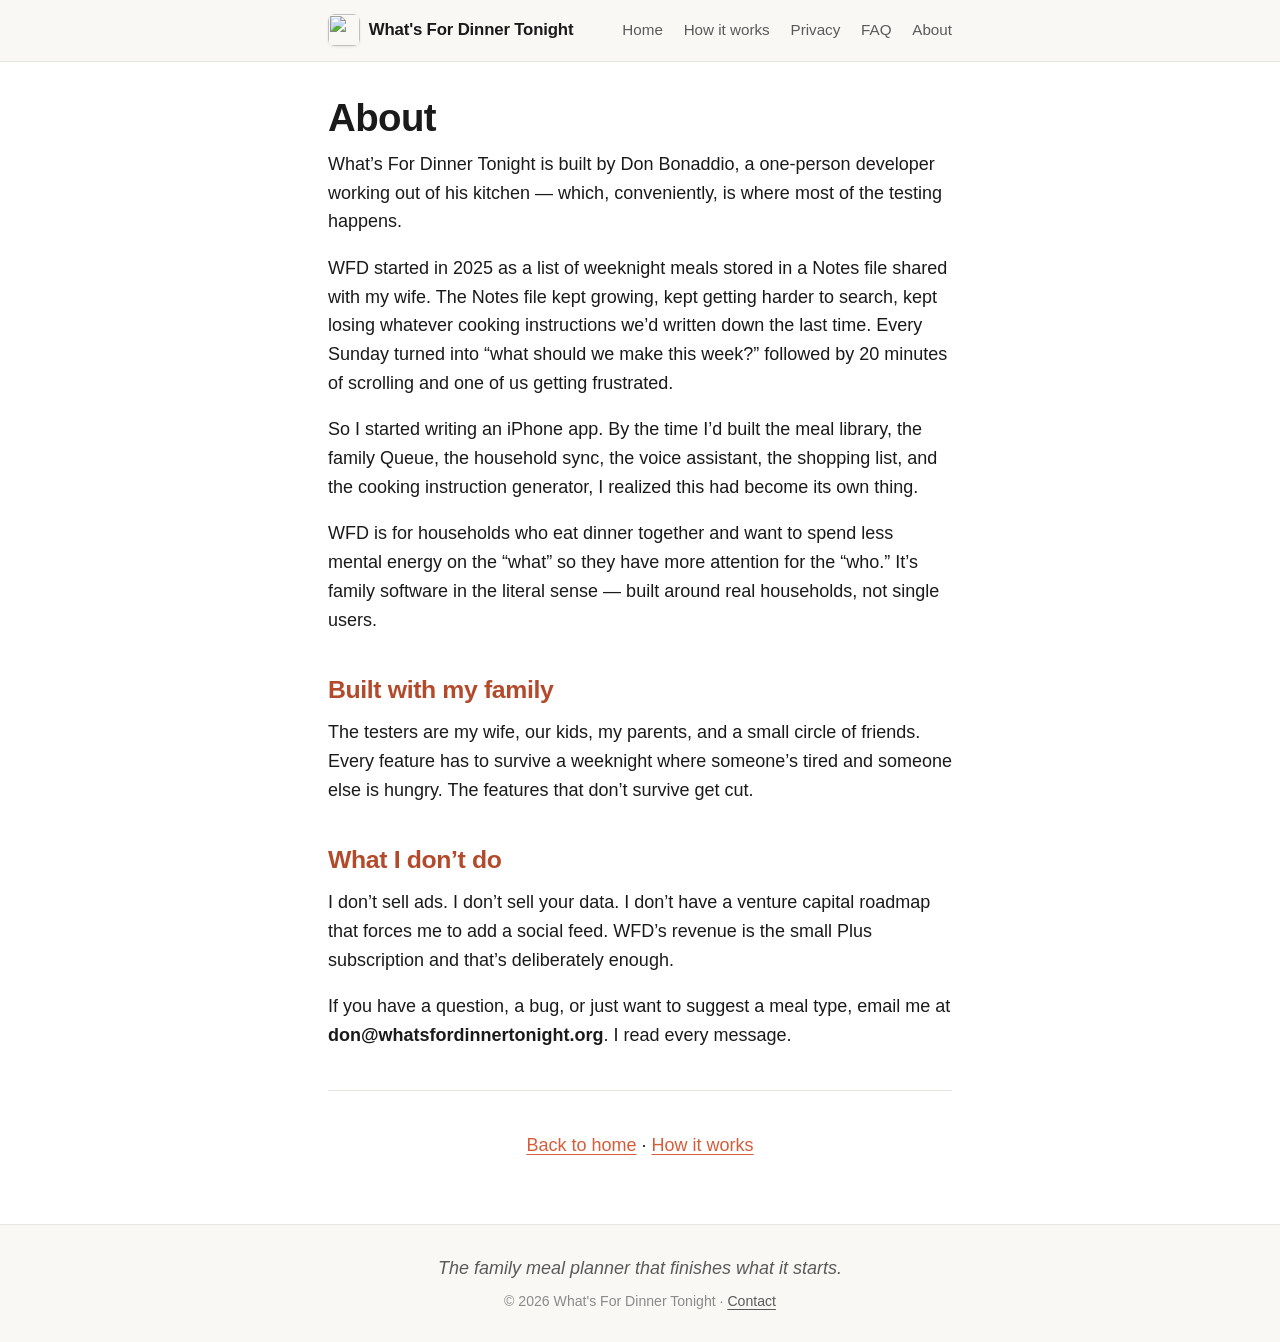
==== about.html @ 383df909 "Deploy: initial site" ====
<!DOCTYPE html>
<html lang="en">
<head>
<meta charset="UTF-8">
<meta name="viewport" content="width=device-width, initial-scale=1.0">
<meta name="description" content="What's For Dinner Tonight is built by Don Bonaddio, a one-person developer working out of his kitchen — which, conveniently, is where most of the testing happen">
<title>About — What's For Dinner Tonight</title>
<link rel="stylesheet" href="style.css">
</head>
<body>
<header class="site-header">
  <div class="container">
    <a href="index.html" class="brand">
      <img src="icon.png" alt="" class="brand-icon">
      <span>What's For Dinner Tonight</span>
    </a>
    <nav class="primary-nav">
      <a href="index.html">Home</a>
      <a href="how.html">How it works</a>
      <a href="why-private.html">Privacy</a>
      <a href="faq.html">FAQ</a>
      <a href="about.html">About</a>
    </nav>
  </div>
</header>

<main class="container">
<h1>About</h1>
<p>What&rsquo;s For Dinner Tonight is built by Don Bonaddio, a one-person developer working out of his kitchen — which, conveniently, is where most of the testing happens.</p>
<p>WFD started in 2025 as a list of weeknight meals stored in a Notes file shared with my wife. The Notes file kept growing, kept getting harder to search, kept losing whatever cooking instructions we&rsquo;d written down the last time. Every Sunday turned into &ldquo;what should we make this week?&rdquo; followed by 20 minutes of scrolling and one of us getting frustrated.</p>
<p>So I started writing an iPhone app. By the time I&rsquo;d built the meal library, the family Queue, the household sync, the voice assistant, the shopping list, and the cooking instruction generator, I realized this had become its own thing.</p>
<p>WFD is for households who eat dinner together and want to spend less mental energy on the &ldquo;what&rdquo; so they have more attention for the &ldquo;who.&rdquo; It&rsquo;s family software in the literal sense — built around real households, not single users.</p>
<h2>Built with my family</h2>
<p>The testers are my wife, our kids, my parents, and a small circle of friends. Every feature has to survive a weeknight where someone&rsquo;s tired and someone else is hungry. The features that don&rsquo;t survive get cut.</p>
<h2>What I don&rsquo;t do</h2>
<p>I don&rsquo;t sell ads. I don&rsquo;t sell your data. I don&rsquo;t have a venture capital roadmap that forces me to add a social feed. WFD&rsquo;s revenue is the small Plus subscription and that&rsquo;s deliberately enough.</p>
<p>If you have a question, a bug, or just want to suggest a meal type, email me at <strong>don@whatsfordinnertonight.org</strong>. I read every message.</p>
<hr />
<p><a href="index.html">Back to home</a> · <a href="how.html">How it works</a></p>
</main>

<footer class="site-footer">
  <div class="container">
    <p class="tagline">The family meal planner that finishes what it starts.</p>
    <p class="meta">© 2026 What's For Dinner Tonight · <a href="mailto:don@whatsfordinnertonight.org">Contact</a></p>
  </div>
</footer>
</body>
</html>
---- style.css ----
/* What's For Dinner Tonight — warm, readable, fast.
 *
 * Single stylesheet for the whole site. No build step beyond build.py
 * copying this file into ./build/.
 *
 * Design notes:
 * - System fonts so the site feels native on each platform
 * - Comfortable measure (45-75 chars per line) for actual reading
 * - One column, generous spacing, no sidebar, no popups
 * - Color-as-wayfinding palette mirrors the iOS app:
 *     coral  = primary brand / Eat In path
 *     sage   = pantry / "What do I have" path
 *     navy   = Eat Out / restaurant path
 * - No JS required
 */

/* ---- Variables ---- */

:root {
    --bg: #ffffff;
    --fg: #1a1a1a;
    --fg-muted: #5a5a5a;
    --fg-tertiary: #8a8a8a;

    /* WFD palette — coral is primary brand. Sage and navy are
     * wayfinding accents echoing the iOS app's color-per-mode
     * design principle (#705 / #706). */
    --accent: #d65d3a;            /* WFD coral - Eat In / primary CTA */
    --accent-dark: #b34a2c;
    --sage: #6f8e6e;              /* What do I have / pantry */
    --sage-dark: #557555;
    --navy: #3a4a6d;              /* Eat Out / restaurants */
    --navy-dark: #2c3a59;

    --border: #e8e6e0;
    --surface: #faf8f5;            /* warm cream — matches in-app warmSurface */
    --code-bg: #f4f1ec;

    --maxw: 42rem;
    --maxw-wide: 56rem;

    --font-sans: -apple-system, BlinkMacSystemFont, "SF Pro Text", "Segoe UI",
                 Roboto, Helvetica, Arial, sans-serif;
    --font-serif: "New York", "Charter", "Georgia", "Iowan Old Style", serif;
}

/* ---- Reset / base ---- */

*, *::before, *::after {
    box-sizing: border-box;
}

html {
    -webkit-text-size-adjust: 100%;
    scroll-behavior: smooth;
}

body {
    margin: 0;
    padding: 0;
    font-family: var(--font-sans);
    font-size: 18px;
    line-height: 1.6;
    color: var(--fg);
    background: var(--bg);
    text-rendering: optimizeLegibility;
    -webkit-font-smoothing: antialiased;
}

.container {
    width: 100%;
    max-width: var(--maxw);
    margin: 0 auto;
    padding: 0 1.5rem;
}

/* ---- Header / nav ---- */

.site-header {
    border-bottom: 1px solid var(--border);
    background: var(--surface);
    padding: 0.9rem 0;
    margin-bottom: 2rem;
}

.site-header .container {
    display: flex;
    align-items: center;
    justify-content: space-between;
    gap: 1.5rem;
    flex-wrap: wrap;
}

.brand {
    display: flex;
    align-items: center;
    gap: 0.55rem;
    text-decoration: none;
    color: var(--fg);
    font-weight: 700;
    font-size: 1.05rem;
    letter-spacing: -0.01em;
}

.brand-icon {
    width: 32px;
    height: 32px;
    border-radius: 7px;
    box-shadow: 0 1px 3px rgba(0,0,0,0.08);
}

.primary-nav {
    display: flex;
    gap: 1.3rem;
    flex-wrap: wrap;
}

.primary-nav a {
    color: var(--fg-muted);
    text-decoration: none;
    font-size: 0.95rem;
    font-weight: 500;
    transition: color 0.15s ease;
}

.primary-nav a:hover {
    color: var(--accent);
}

/* ---- Headings ---- */

h1, h2, h3, h4 {
    line-height: 1.25;
    color: var(--fg);
    letter-spacing: -0.015em;
}

h1 {
    font-size: 2.4rem;
    margin: 0 0 0.5rem;
    font-weight: 700;
}

h2 {
    font-size: 1.55rem;
    margin: 2.5rem 0 0.8rem;
    font-weight: 700;
    color: var(--accent-dark);
}

h3 {
    font-size: 1.2rem;
    margin: 1.8rem 0 0.5rem;
    font-weight: 600;
}

p {
    margin: 0 0 1.1rem;
}

/* The italic line directly under the H1 is the subtitle — style it
 * larger and softer than body copy. Markdown renders this as an
 * <em>...</em> inside a paragraph. */
main > p:first-of-type em {
    font-style: italic;
    color: var(--fg-muted);
    font-size: 1.15rem;
    display: inline-block;
}

/* Bold callouts inside paragraphs (key claims like "Your library, your
 * family, your kitchen") get extra visual weight. */
strong {
    color: var(--fg);
    font-weight: 700;
}

/* Hard rule between body and closing kicker line. */
hr {
    border: none;
    border-top: 1px solid var(--border);
    margin: 2.5rem 0;
}

/* The closing italic line (the "If you've tried six recipe apps..."
 * kicker) gets centered and styled larger to match its rhetorical
 * weight. */
main > p > em:only-child {
    font-style: italic;
    font-size: 1.1rem;
    color: var(--fg-muted);
}

main > hr + p {
    text-align: center;
}

main > hr + p + p {
    text-align: center;
    font-size: 1.05rem;
}

/* ---- Links ---- */

a {
    color: var(--accent);
    text-decoration: underline;
    text-decoration-thickness: 1px;
    text-underline-offset: 0.18em;
    transition: color 0.15s ease;
}

a:hover {
    color: var(--accent-dark);
}

/* ---- Lists ---- */

ul, ol {
    padding-left: 1.4rem;
    margin: 0 0 1.2rem;
}

li {
    margin-bottom: 0.4rem;
}

/* ---- Code ---- */

code {
    font-family: "SF Mono", Menlo, Consolas, monospace;
    font-size: 0.9em;
    background: var(--code-bg);
    padding: 0.15em 0.4em;
    border-radius: 4px;
    color: var(--fg);
}

pre {
    background: var(--code-bg);
    padding: 1rem;
    border-radius: 6px;
    overflow-x: auto;
    border: 1px solid var(--border);
}

pre code {
    background: none;
    padding: 0;
}

/* ---- Tables ---- */

table {
    width: 100%;
    border-collapse: collapse;
    margin: 1rem 0 1.5rem;
    font-size: 0.95rem;
}

th, td {
    text-align: left;
    padding: 0.55rem 0.75rem;
    border-bottom: 1px solid var(--border);
}

th {
    font-weight: 600;
    color: var(--fg);
    background: var(--surface);
}

/* ---- Footer ---- */

.site-footer {
    border-top: 1px solid var(--border);
    background: var(--surface);
    margin-top: 4rem;
    padding: 1.8rem 0;
    color: var(--fg-muted);
}

.site-footer .container {
    text-align: center;
}

.site-footer .tagline {
    font-style: italic;
    margin: 0 0 0.5rem;
    color: var(--fg-muted);
}

.site-footer .meta {
    font-size: 0.88rem;
    margin: 0;
    color: var(--fg-tertiary);
}

.site-footer a {
    color: var(--fg-muted);
}

/* ---- Responsive ---- */

@media (max-width: 600px) {
    body { font-size: 17px; }
    h1 { font-size: 2.0rem; }
    h2 { font-size: 1.35rem; }
    .container { padding: 0 1.2rem; }
    .primary-nav { gap: 1rem; }
    .primary-nav a { font-size: 0.9rem; }
}
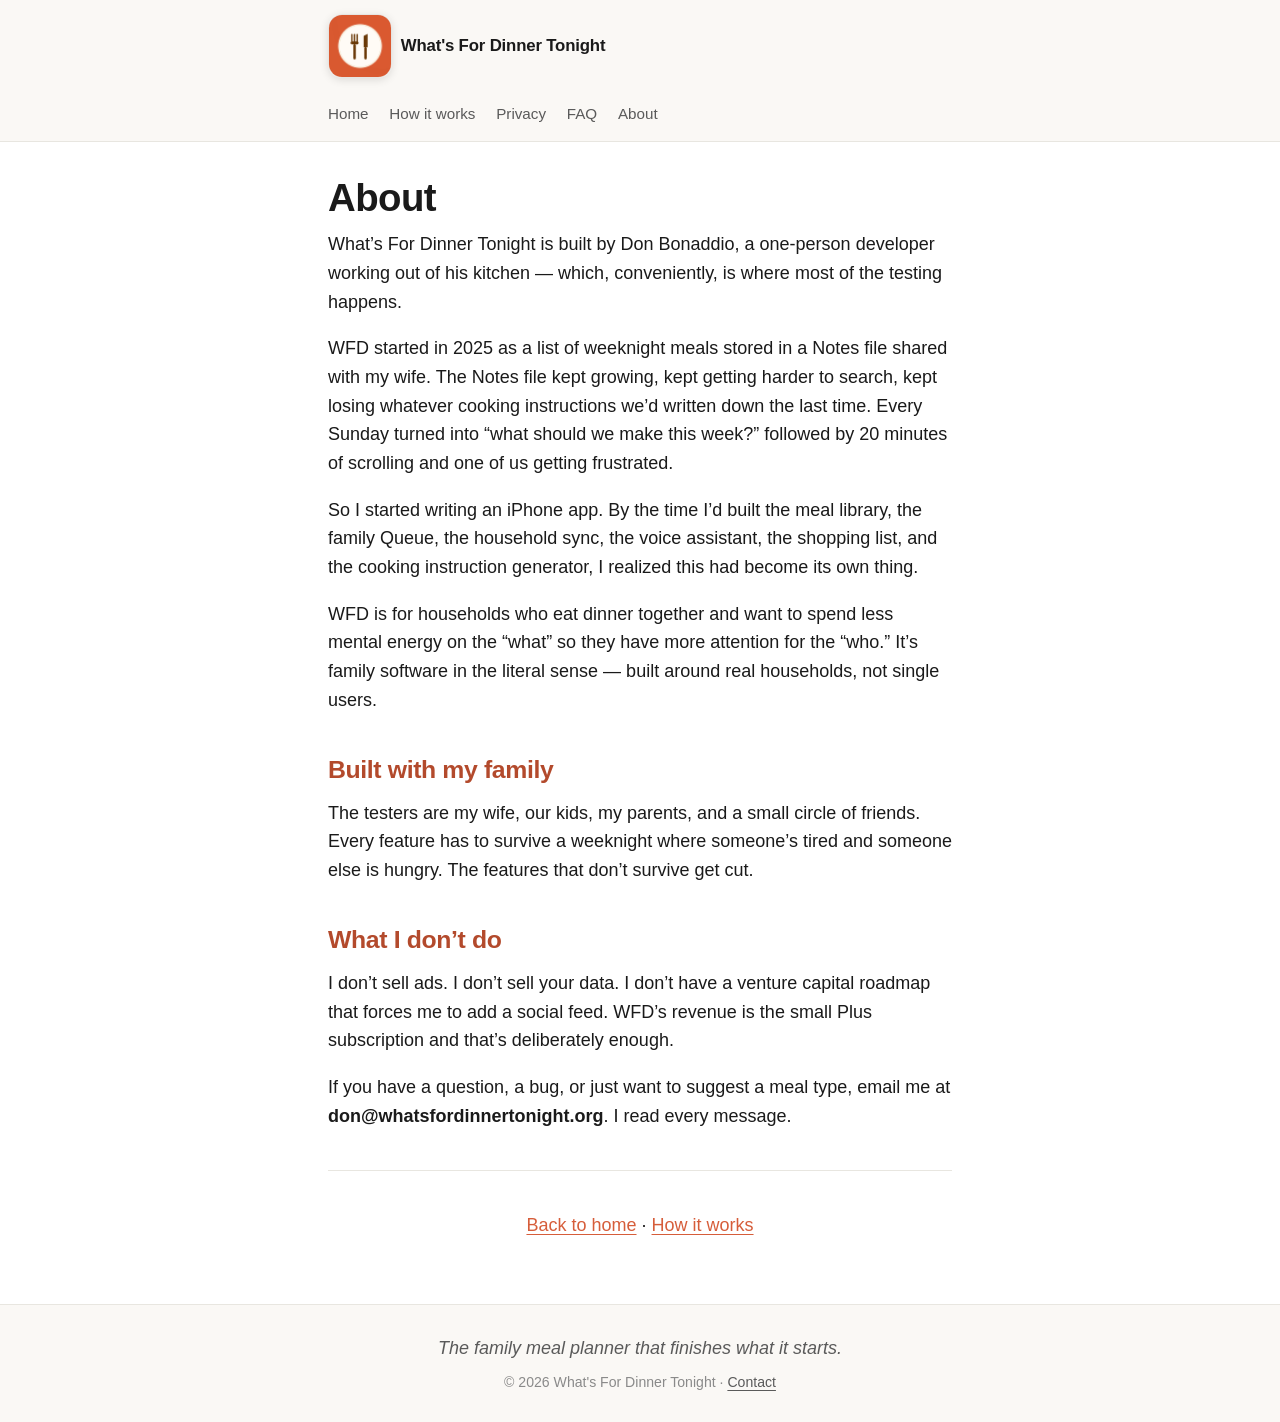
==== commit ae891d0f: "Site: bigger header icon + real favicon" ====
--- a/about.html
+++ b/about.html
@@ -6,6 +6,8 @@
 <meta name="description" content="What's For Dinner Tonight is built by Don Bonaddio, a one-person developer working out of his kitchen — which, conveniently, is where most of the testing happen">
 <title>About — What's For Dinner Tonight</title>
 <link rel="stylesheet" href="style.css">
+<link rel="icon" type="image/png" href="icon.png">
+<link rel="apple-touch-icon" href="icon.png">
 </head>
 <body>
 <header class="site-header">
--- a/style.css
+++ b/style.css
@@ -102,11 +102,22 @@
     letter-spacing: -0.01em;
 }
 
+/* App icon next to the wordmark. Doubled from 32px to 64px to match
+ * gososh.app so the brand reads more confidently on first glance.
+ * iOS app-icon rounding (14px on a 64px tile = iOS 16+ default ratio)
+ * so the mark reads as "the app," not a generic square logo.
+ *
+ * Light border + soft drop shadow give the icon visual weight against
+ * the white page without overwhelming the wordmark beside it. */
 .brand-icon {
-    width: 32px;
-    height: 32px;
-    border-radius: 7px;
-    box-shadow: 0 1px 3px rgba(0,0,0,0.08);
+    width: 64px;
+    height: 64px;
+    border-radius: 14px;
+    flex-shrink: 0;
+    display: block;
+    border: 1px solid rgba(0, 0, 0, 0.08);
+    box-shadow: 0 2px 8px rgba(0, 0, 0, 0.12);
+    box-sizing: border-box;
 }
 
 .primary-nav {
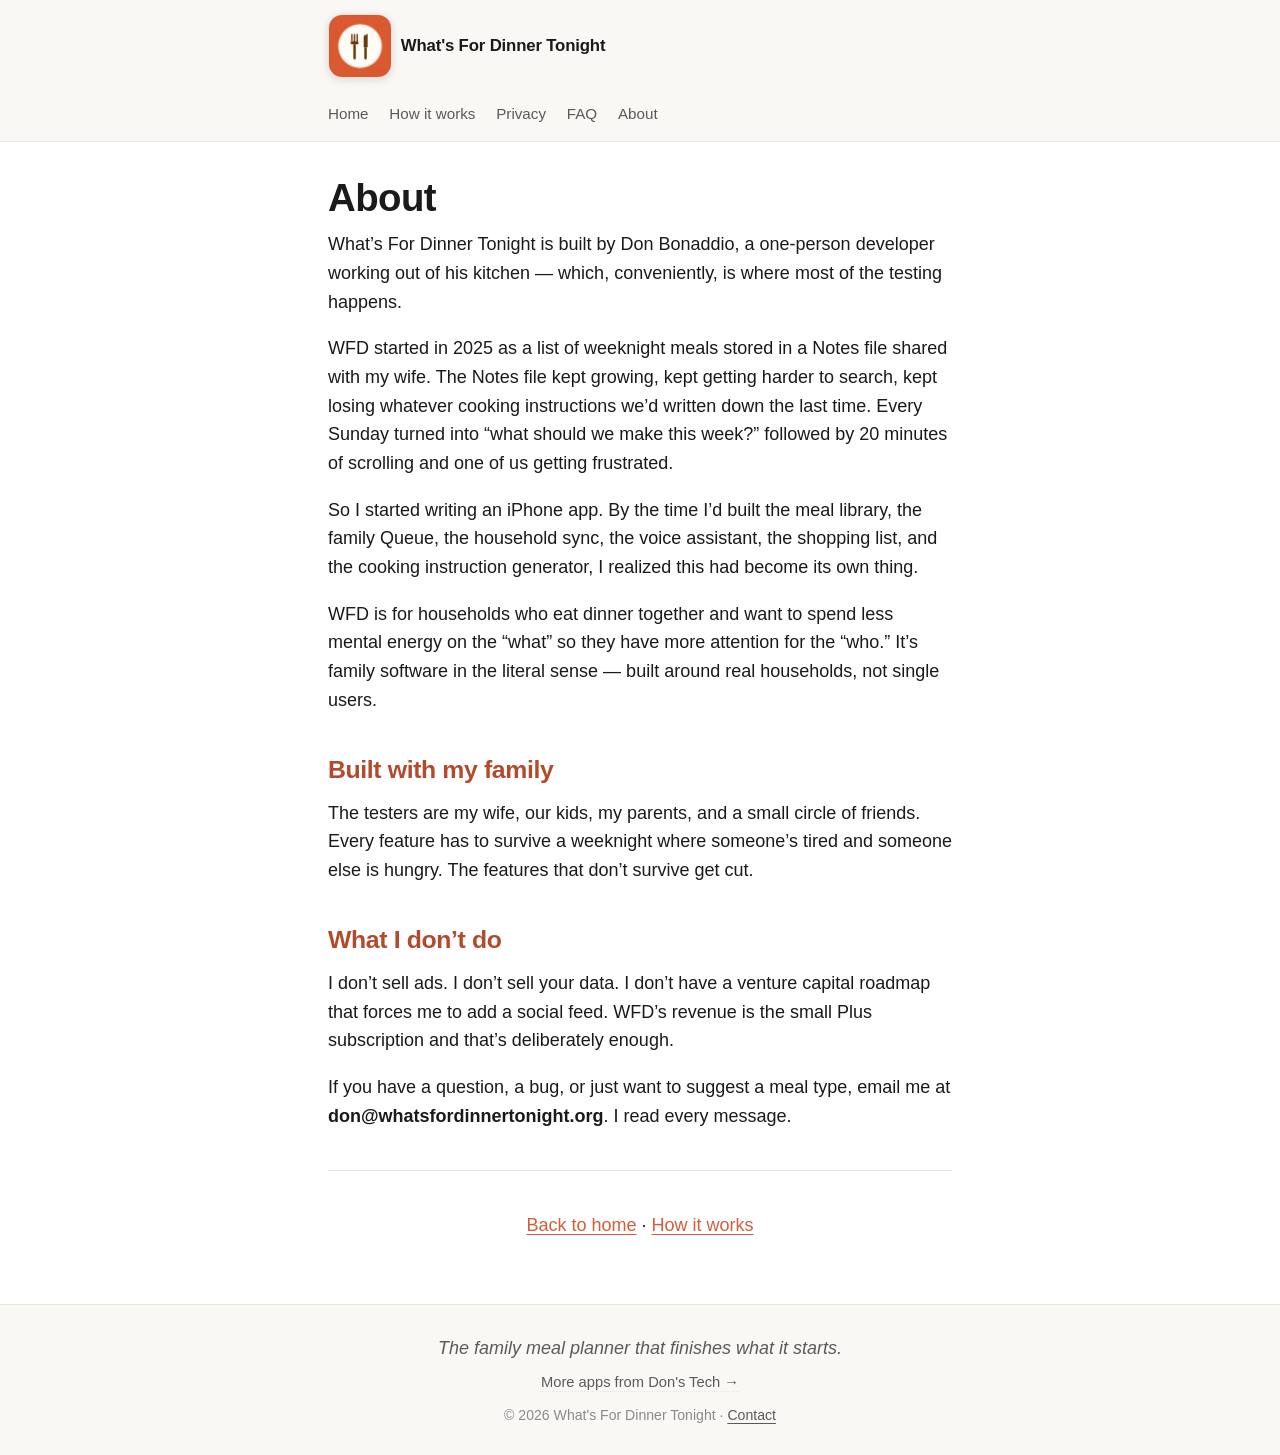
==== commit e3e96984: "Site: add cross-promo footer link to donstech.com" ====
--- a/about.html
+++ b/about.html
@@ -44,6 +44,7 @@
 <footer class="site-footer">
   <div class="container">
     <p class="tagline">The family meal planner that finishes what it starts.</p>
+    <p class="umbrella"><a href="https://donstech.com">More apps from Don's Tech →</a></p>
     <p class="meta">© 2026 What's For Dinner Tonight · <a href="mailto:don@whatsfordinnertonight.org">Contact</a></p>
   </div>
 </footer>
--- a/style.css
+++ b/style.css
@@ -301,6 +301,21 @@
     color: var(--fg-muted);
 }
 
+/* "More apps from Don's Tech →" cross-promo line. Subtle treatment
+ * — dotted underline, muted color — so it reads as a footer nav
+ * link rather than a content CTA. */
+.site-footer .umbrella {
+    margin: 0.5rem 0 0.6rem;
+    font-size: 0.92rem;
+}
+
+.site-footer .umbrella a {
+    text-decoration: none;
+    border-bottom: 1px dotted var(--border);
+    padding-bottom: 1px;
+    transition: color 0.15s ease, border-bottom-color 0.15s ease;
+}
+
 .site-footer .meta {
     font-size: 0.88rem;
     margin: 0;
